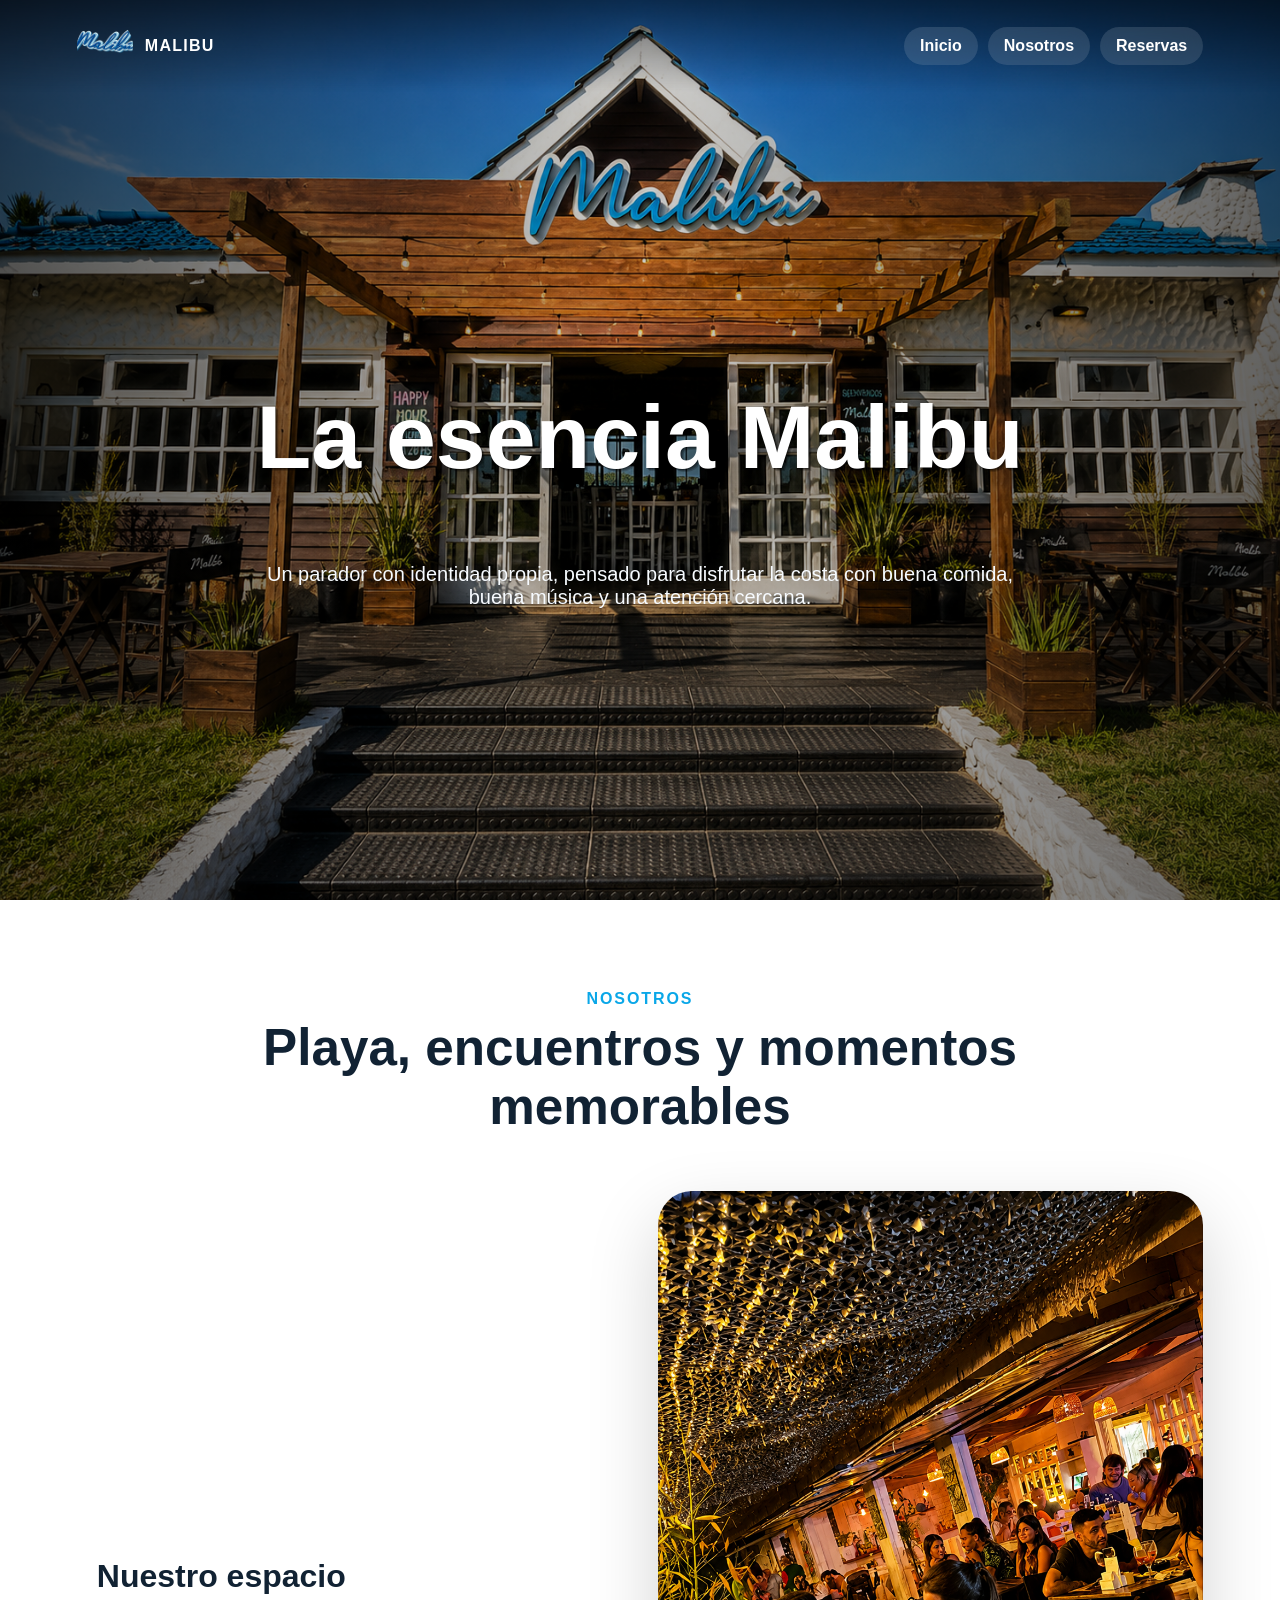
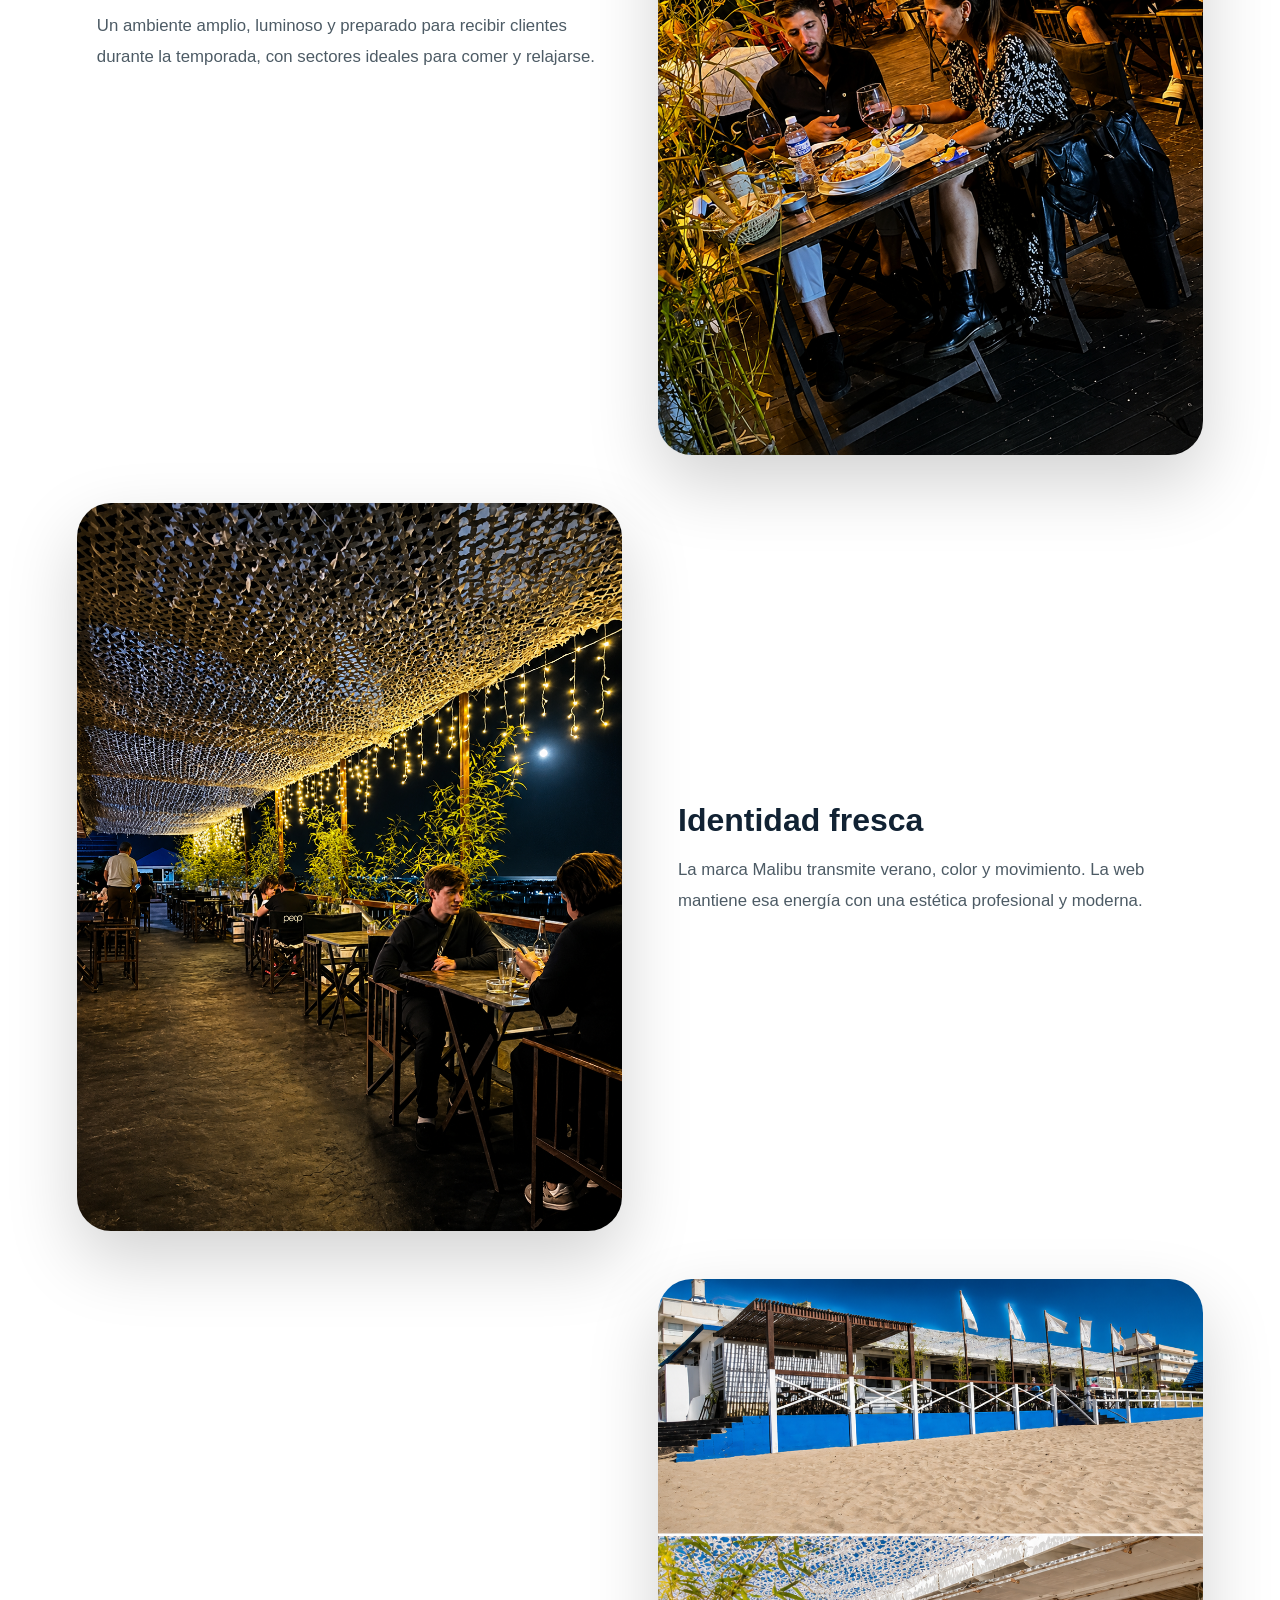
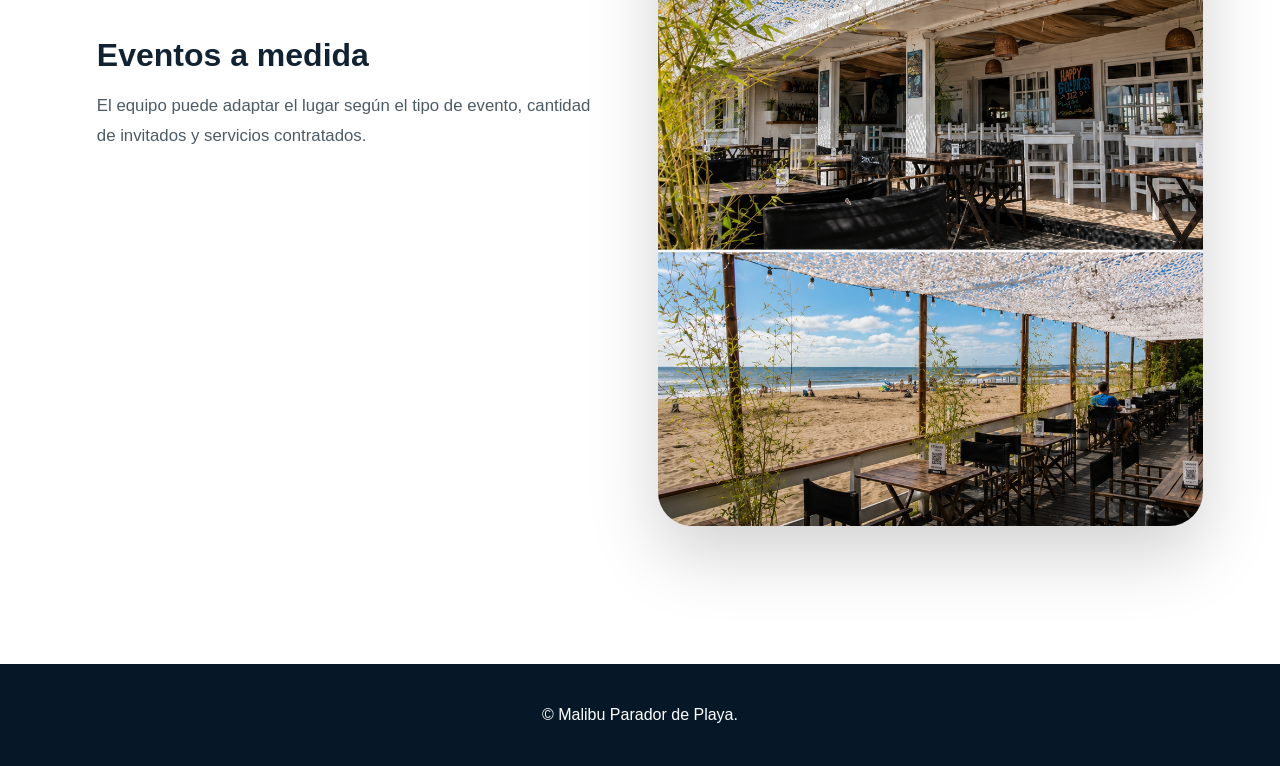
==== nosotros.html @ bb365b21 "Add files via upload" ====
<!DOCTYPE html>
<html lang="es">

<head>
    <meta charset="UTF-8">
    <meta name="viewport" content="width=device-width,initial-scale=1.0">
    <title>Nosotros | Malibu</title>
    <link rel="stylesheet" href="assets/css/style.css">
</head>

<body>
    <header class="topbar"><a class="brand" href="index.html"><img src="assets/img/logo.png">MALIBU</a>
        <nav class="nav"><a href="index.html">Inicio</a><a href="nosotros.html">Nosotros</a><a
                href="reservas.html">Reservas</a>
        </nav>
    </header>
    <main>
        <section class="hero" style="--hero:url('../img/hero_nosotros.png');">
            <div class="hero-content">
                <h1>La esencia Malibu</h1>
                <p>Un parador con identidad propia, pensado para disfrutar la costa con buena comida, buena música y una
                    atención cercana.</p>
            </div>
        </section>
        <section class="section">
            <div class="section-title"><span>Nosotros</span>
                <h2>Playa, encuentros y momentos memorables</h2>
            </div>
            <article class="split">
                <div class="photo"><img src="assets/img/imagen6.png"></div>
                <div class="copy">
                    <h3>Nuestro espacio</h3>
                    <p>Un ambiente amplio, luminoso y preparado para recibir clientes durante la temporada, con sectores
                        ideales para comer y relajarse.</p>
                </div>
            </article>
            <article class="split">
                <div class="photo"><img src="assets/img/imagen7.png"></div>
                <div class="copy">
                    <h3>Identidad fresca</h3>
                    <p>La marca Malibu transmite verano, color y movimiento. La web mantiene esa energía con una
                        estética profesional y moderna.</p>
                </div>
            </article>
            <article class="split">
                <div class="photo"><img src="assets/img/imagen8.png"></div>
                <div class="copy">
                    <h3>Eventos a medida</h3>
                    <p>El equipo puede adaptar el lugar según el tipo de evento, cantidad de invitados y servicios
                        contratados.</p>
                </div>
            </article>
        </section>
    </main>
    <footer class="footer">© Malibu Parador de Playa.</footer>
</body>

</html>
---- assets/css/style.css ----
:root {
    --blue: #0aa7e8;
    --pink: #f38ab7;
    --cream: #fff8dd;
    --dark: #071827;
    --glass: rgba(255, 255, 255, .14);
    --text: #123
}

* {
    box-sizing: border-box
}

html {
    scroll-behavior: smooth
}

body {
    margin: 0;
    font-family: 'Poppins', Arial, sans-serif;
    background: #fff;
    color: var(--text)
}

a {
    text-decoration: none;
    color: inherit
}

img {
    max-width: 100%;
    display: block
}

.topbar {
    position: fixed;
    top: 0;
    left: 0;
    width: 100%;
    z-index: 50;
    padding: 18px 6%;
    display: flex;
    align-items: center;
    justify-content: space-between;
    background: linear-gradient(180deg, rgba(0, 0, 0, .55), transparent)
}

.brand {
    display: flex;
    align-items: center;
    gap: 12px;
    color: #fff;
    font-weight: 800;
    letter-spacing: .08em
}

.brand img {
    width: 56px;
    height: 56px;
    border-radius: 50%;
    object-fit: cover
}

.nav {
    display: flex;
    gap: 10px
}

.nav a {
    color: #fff;
    padding: 10px 16px;
    border-radius: 999px;
    background: rgba(255, 255, 255, .12);
    backdrop-filter: blur(10px);
    font-weight: 600
}

.nav a:hover,
.btn:hover {
    transform: translateY(-2px)
}

.hero {
    min-height: 100vh;
    position: relative;
    display: flex;
    align-items: center;
    justify-content: center;
    padding: 120px 6% 70px;
    overflow: hidden
}

.hero::before {
    content: "";
    position: absolute;
    inset: 0;
    background: var(--hero) center/cover no-repeat;
    z-index: -2
}

.hero::after {
    content: "";
    position: absolute;
    inset: 0;
    background: linear-gradient(90deg, rgba(0, 0, 0, .68), rgba(0, 0, 0, .18), rgba(0, 0, 0, .62));
    z-index: -1
}

.hero-content {
    text-align: center;
    color: #fff;
    max-width: 950px
}

.hero-logo {
    width: 190px;
    margin: 0 auto 20px;
    border-radius: 50%;
    filter: drop-shadow(0 20px 40px rgba(0, 0, 0, .45))
}

.hero h1 {
    font-size: clamp(3rem, 7vw, 6rem);
    font-weight: 900;
    color:#fff;

    text-shadow:
        1px 1px 0 rgba(0,0,0,.3),
        2px 2px 0 rgba(0,0,0,.25),
        3px 3px 0 rgba(0,0,0,.2),
        0 15px 30px rgba(0,0,0,.45);
}

.hero p {
    font-size: 1.25rem;
    max-width: 760px;
    margin: 0 auto 30px;
    color: #f7fbff
}

.actions {
    display: flex;
    gap: 16px;
    justify-content: center;
    flex-wrap: wrap
}

.btn {
    border: 0;
    border-radius: 999px;
    padding: 15px 26px;
    font-weight: 800;
    cursor: pointer;
    transition: .25s;
    background: linear-gradient(135deg, var(--blue), #0879c9);
    color: #fff;
    box-shadow: 0 14px 30px rgba(0, 115, 190, .35)
}

.btn.alt {
    background: linear-gradient(135deg, var(--pink), #ffbe6f);
    color: #201
}

.section {
    padding: 90px 6%
}

.section-title {
    text-align: center;
    max-width: 820px;
    margin: 0 auto 55px
}

.section-title span {
    color: var(--blue);
    font-weight: 800;
    text-transform: uppercase;
    letter-spacing: .12em
}

.section-title h2 {
    font-size: clamp(2rem, 4vw, 3.6rem);
    margin: 10px 0
}

.split {
    display: grid;
    grid-template-columns: 1fr 1fr;
    gap: 36px;
    align-items: center;
    max-width: 1180px;
    margin: 0 auto 48px
}

.split:nth-child(even) .photo {
    order: 2
}

.photo {
    border-radius: 34px;
    overflow: hidden;
    box-shadow: 0 28px 70px rgba(0, 0, 0, .18);
    min-height: 350px
}

.photo img {
    width: 100%;
    height: 100%;
    object-fit: cover
}

.copy {
    padding: 20px
}

.copy h3 {
    font-size: 2rem;
    margin: 0 0 14px
}

.copy p {
    font-size: 1.05rem;
    line-height: 1.8;
    color: #4d5b65
}

.cards {
    display: grid;
    grid-template-columns: repeat(3, 1fr);
    gap: 22px;
    max-width: 1150px;
    margin: auto
}

.card {
    padding: 28px;
    border-radius: 28px;
    background: #fff;
    box-shadow: 0 18px 50px rgba(0, 0, 0, .08);
    border: 1px solid rgba(0, 0, 0, .06)
}

.card b {
    font-size: 1.25rem
}

.form-wrap {
    max-width: 980px;
    margin: auto;
    background: #fff;
    border-radius: 36px;
    padding: 34px;
    box-shadow: 0 30px 80px rgba(0, 0, 0, .12)
}

.form-grid {
    display: grid;
    grid-template-columns: 1fr 1fr;
    gap: 16px
}

.field {
    display: flex;
    flex-direction: column;
    gap: 7px
}

.field.full {
    grid-column: 1/-1
}

.field label {
    font-weight: 700
}

.field input,
.field select,
.field textarea {
    padding: 15px;
    border: 1px solid #dce7ed;
    border-radius: 16px;
    font: inherit
}

.footer {
    background: #061827;
    color: #fff;
    padding: 42px 6%;
    text-align: center
}

.menu-page {
    background: #f4fbff
}

.menu-grid {
    display: grid;
    grid-template-columns: repeat(3, 1fr);
    gap: 22px
}

.product {
    background: #fff;
    border-radius: 28px;
    overflow: hidden;
    box-shadow: 0 18px 45px rgba(0, 0, 0, .09)
}

.product img {
    height: 190px;
    width: 100%;
    object-fit: cover
}

.product-body {
    padding: 20px
}

.product-top {
    display: flex;
    justify-content: space-between;
    gap: 12px
}

.price {
    color: var(--blue);
    font-weight: 900
}

.admin-body {
    display: flex;
    background: #f1f7fb;
    min-height: 100vh
}

.sidebar {
    width: 260px;
    background: #071827;
    color: #fff;
    padding: 24px;
    position: fixed;
    height: 100vh
}

.sidebar img {
    width: 80px;
    border-radius: 50%;
    margin-bottom: 16px
}

.side-link {
    display: block;
    padding: 14px 16px;
    border-radius: 16px;
    margin: 8px 0;
    background: rgba(255, 255, 255, .07)
}

.admin-main {
    margin-left: 260px;
    padding: 30px;
    width: calc(100% - 260px)
}

.admin-grid {
    display: grid;
    grid-template-columns: repeat(4, 1fr);
    gap: 18px
}

.stat,
.panel {
    background: #fff;
    border-radius: 24px;
    padding: 22px;
    box-shadow: 0 14px 35px rgba(0, 0, 0, .07)
}

.panel {
    margin-top: 22px
}

.table {
    width: 100%;
    border-collapse: collapse
}

.table th,
.table td {
    padding: 14px;
    border-bottom: 1px solid #e8eef2;
    text-align: left
}

.calendar {
    display: grid;
    grid-template-columns: repeat(7, 1fr);
    gap: 10px
}

.day {
    background: #f4f9fc;
    border-radius: 14px;
    min-height: 85px;
    padding: 10px;
    font-weight: 700
}

.busy {
    background: #ffe1eb;
    color: #b90044
}

.free {
    background: #dff8ef;
    color: #027342
}

.search-row {
    display: grid;
    grid-template-columns: 1fr 1fr auto;
    gap: 12px;
    margin-bottom: 16px
}

.notice {
    position: fixed;
    right: 24px;
    top: 24px;
    background: #fff;
    border-left: 6px solid var(--pink);
    padding: 18px;
    border-radius: 18px;
    box-shadow: 0 18px 45px rgba(0, 0, 0, .14)
}

.hero{
    position:relative;
}

.hero-logo{
    position:absolute;
    top:45%;
    left:50%;
    transform:translate(-50%,-50%);

    width:820px;
    max-width:70vw;
    height:auto;

    z-index:10;

    filter:drop-shadow(0 15px 40px rgba(0,0,0,.45));

    pointer-events:none;
}

.hero-content{
    position:relative;
    z-index:20;

    text-align:center;
    color:#fff;
    max-width:950px;
}
.actions{
    margin-top:350px;
}

@media(max-width:900px) {
    .nav {
        display: none
    }

    .topbar {
        padding: 12px 4%
    }

    .hero {
        min-height: 88vh
    }

    .hero h1 {
        font-size: 2.7rem
    }

    .split,
    .cards,
    .menu-grid,
    .form-grid,
    .admin-grid {
        grid-template-columns: 1fr
    }

    .split:nth-child(even) .photo {
        order: 0
    }

    .photo {
        min-height: 250px
    }

    .admin-body {
        display: block
    }

    .sidebar {
        position: relative;
        width: 100%;
        height: auto
    }

    .admin-main {
        margin: 0;
        width: 100%;
        padding: 16px
    }

    .calendar {
        grid-template-columns: repeat(2, 1fr)
    }

    .search-row {
        grid-template-columns: 1fr
    }

    .notice {
        position: static;
        margin: 12px
    }
}
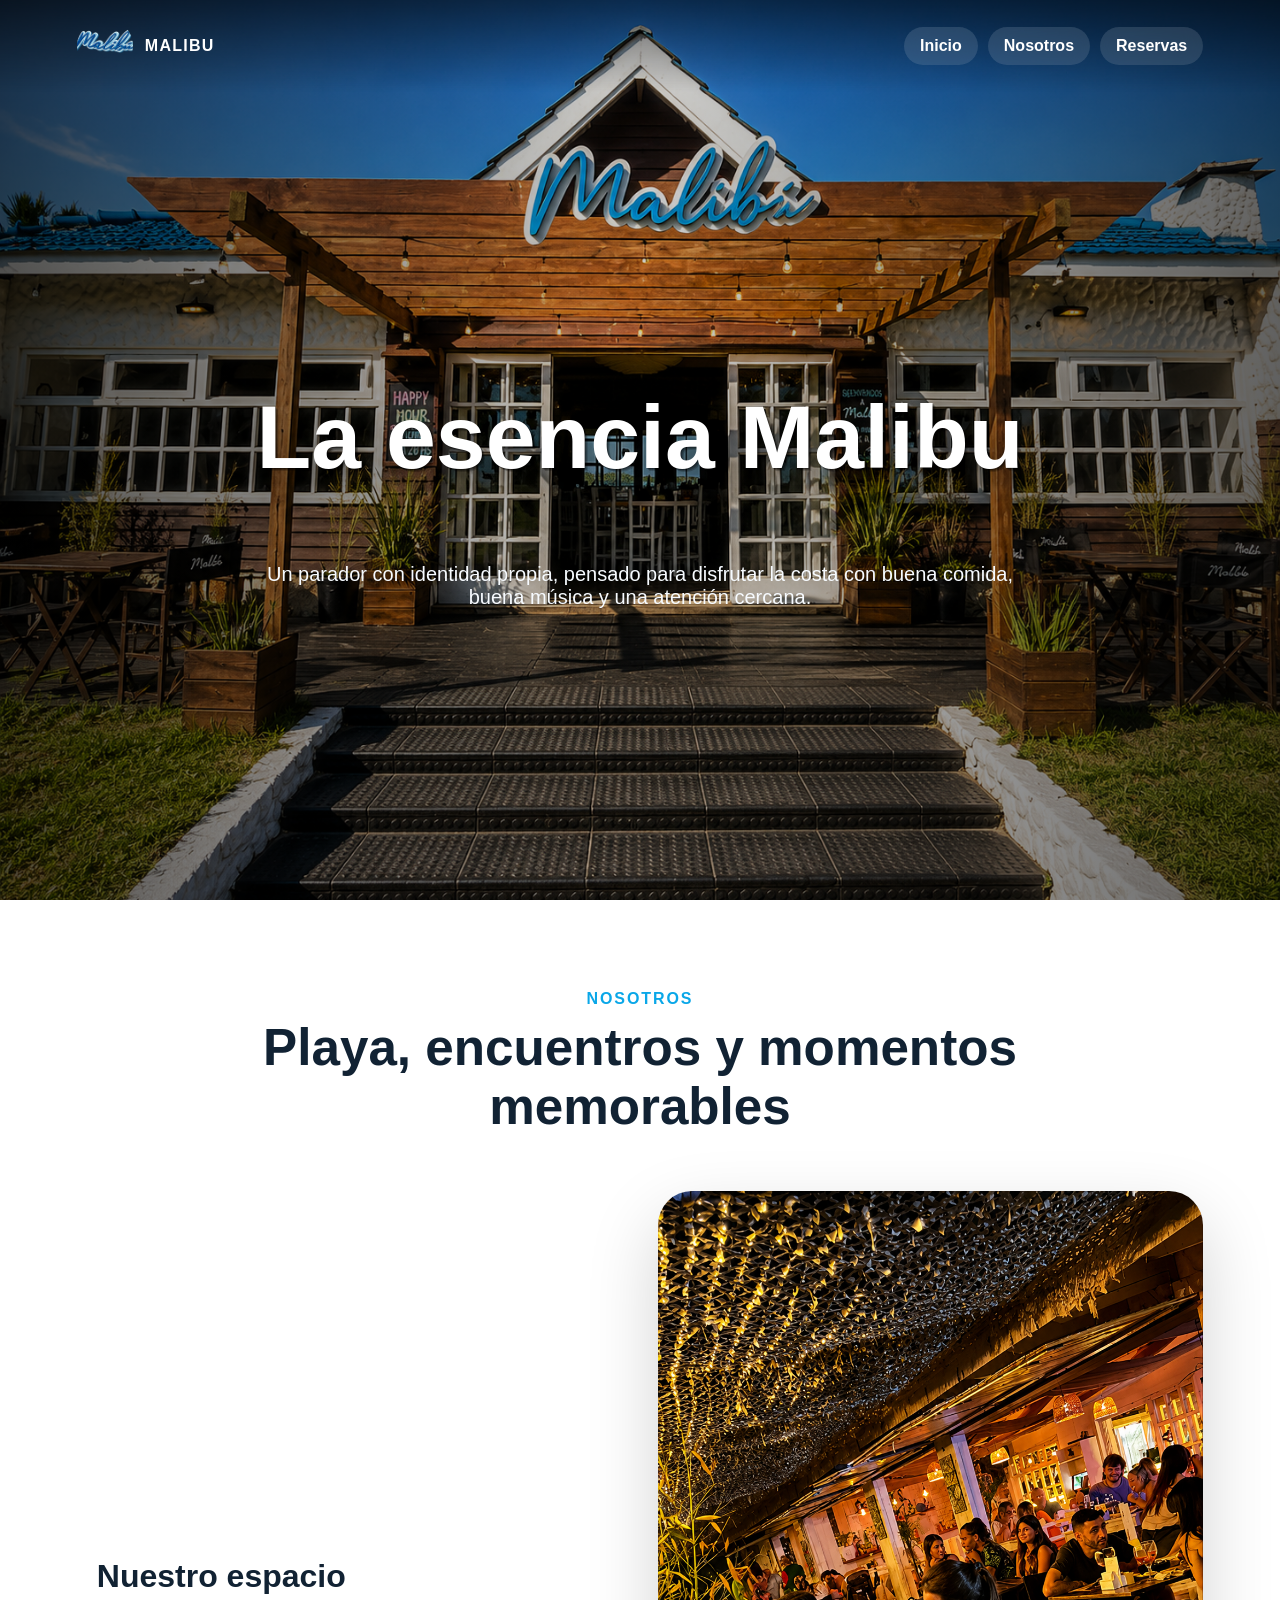
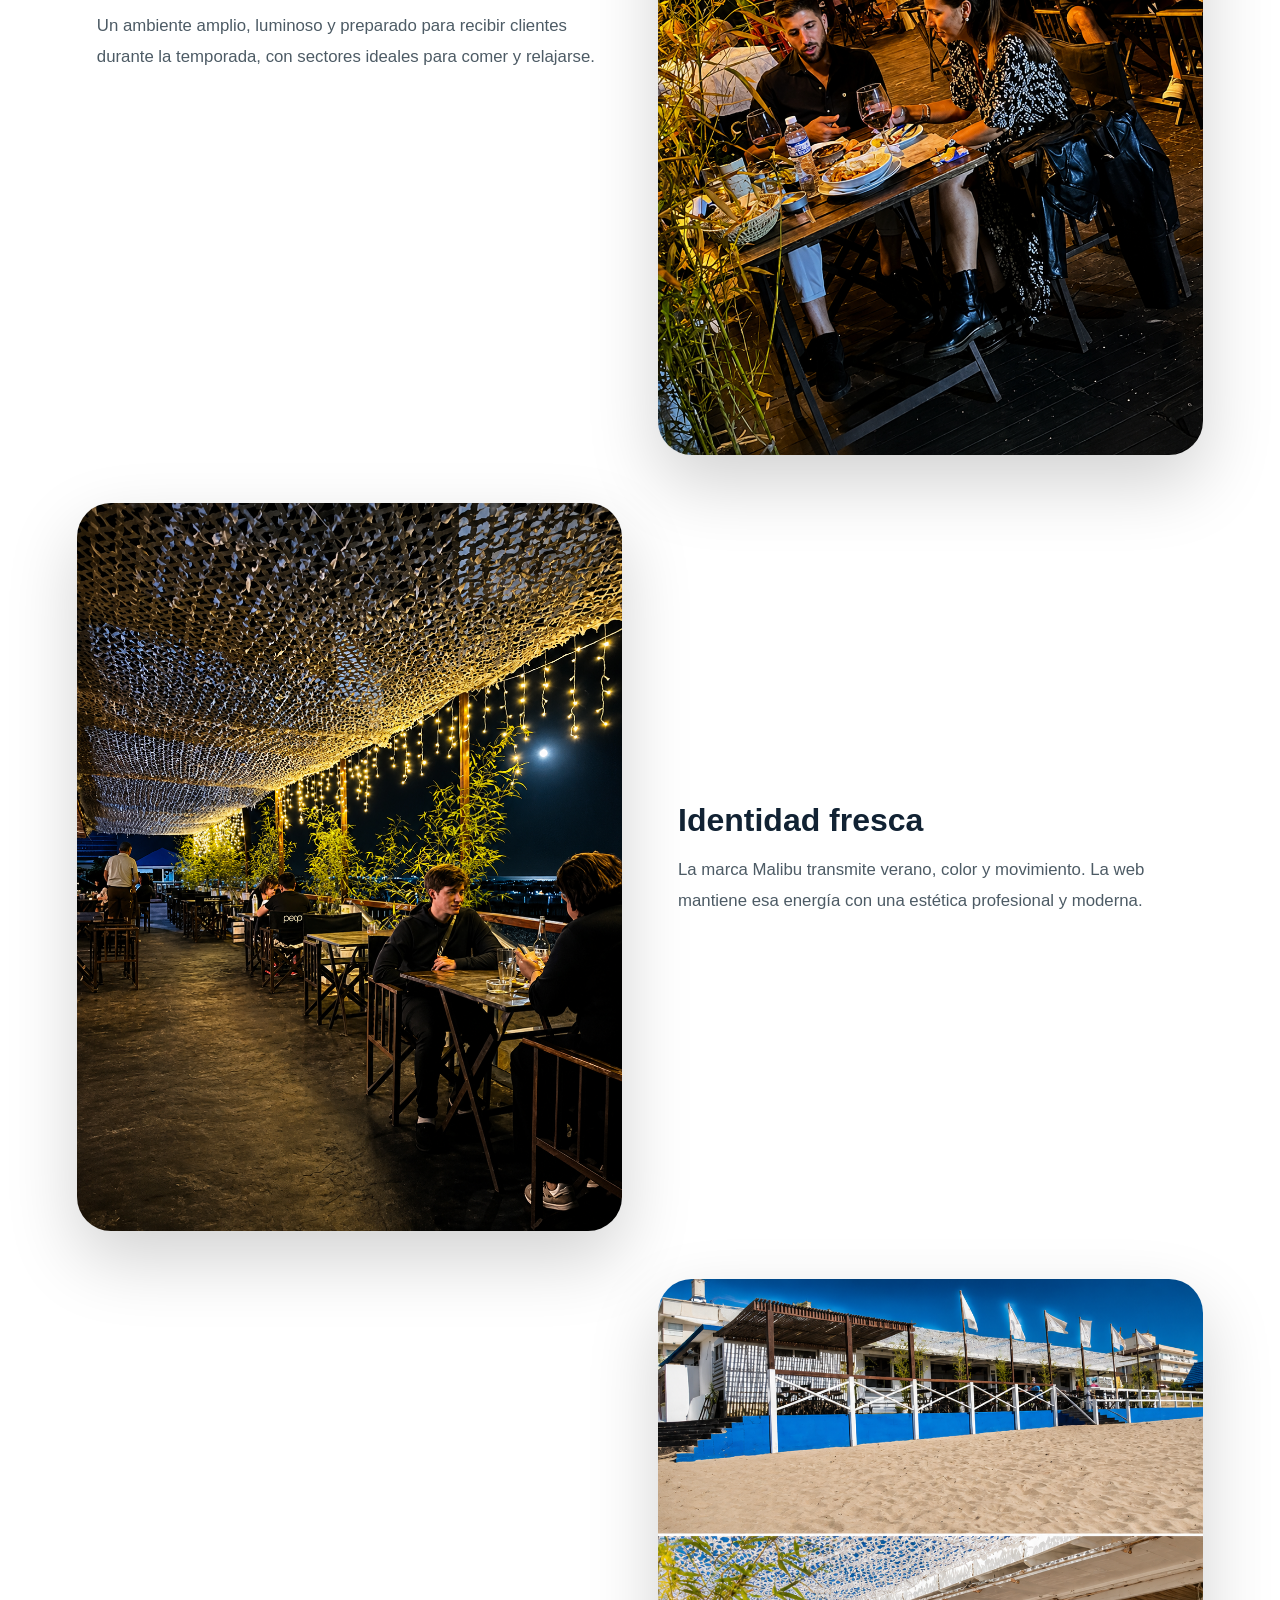
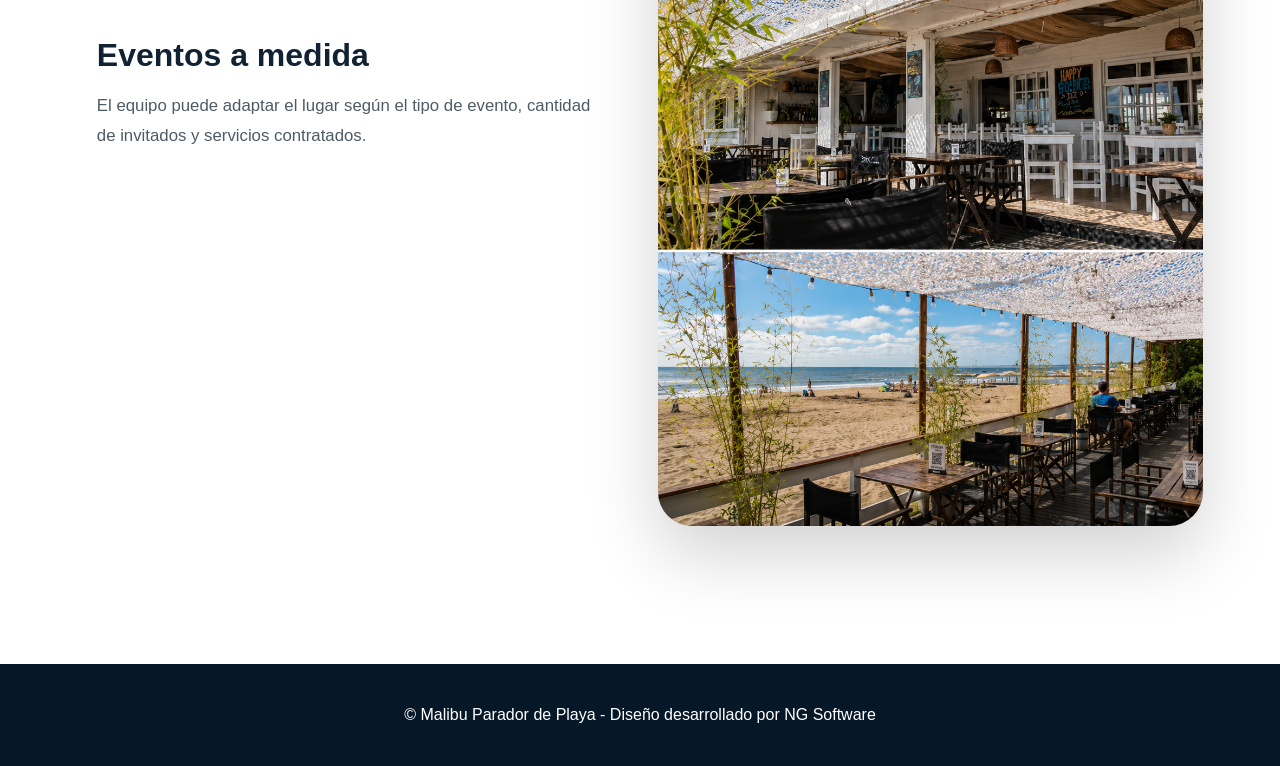
==== commit 5cb12161: "Update footer text with design credit" ====
--- a/nosotros.html
+++ b/nosotros.html
@@ -52,7 +52,7 @@
             </article>
         </section>
     </main>
-    <footer class="footer">© Malibu Parador de Playa.</footer>
+    <footer class="footer">© Malibu Parador de Playa - Diseño desarrollado por NG Software</footer>
 </body>
 
-</html>+</html>
